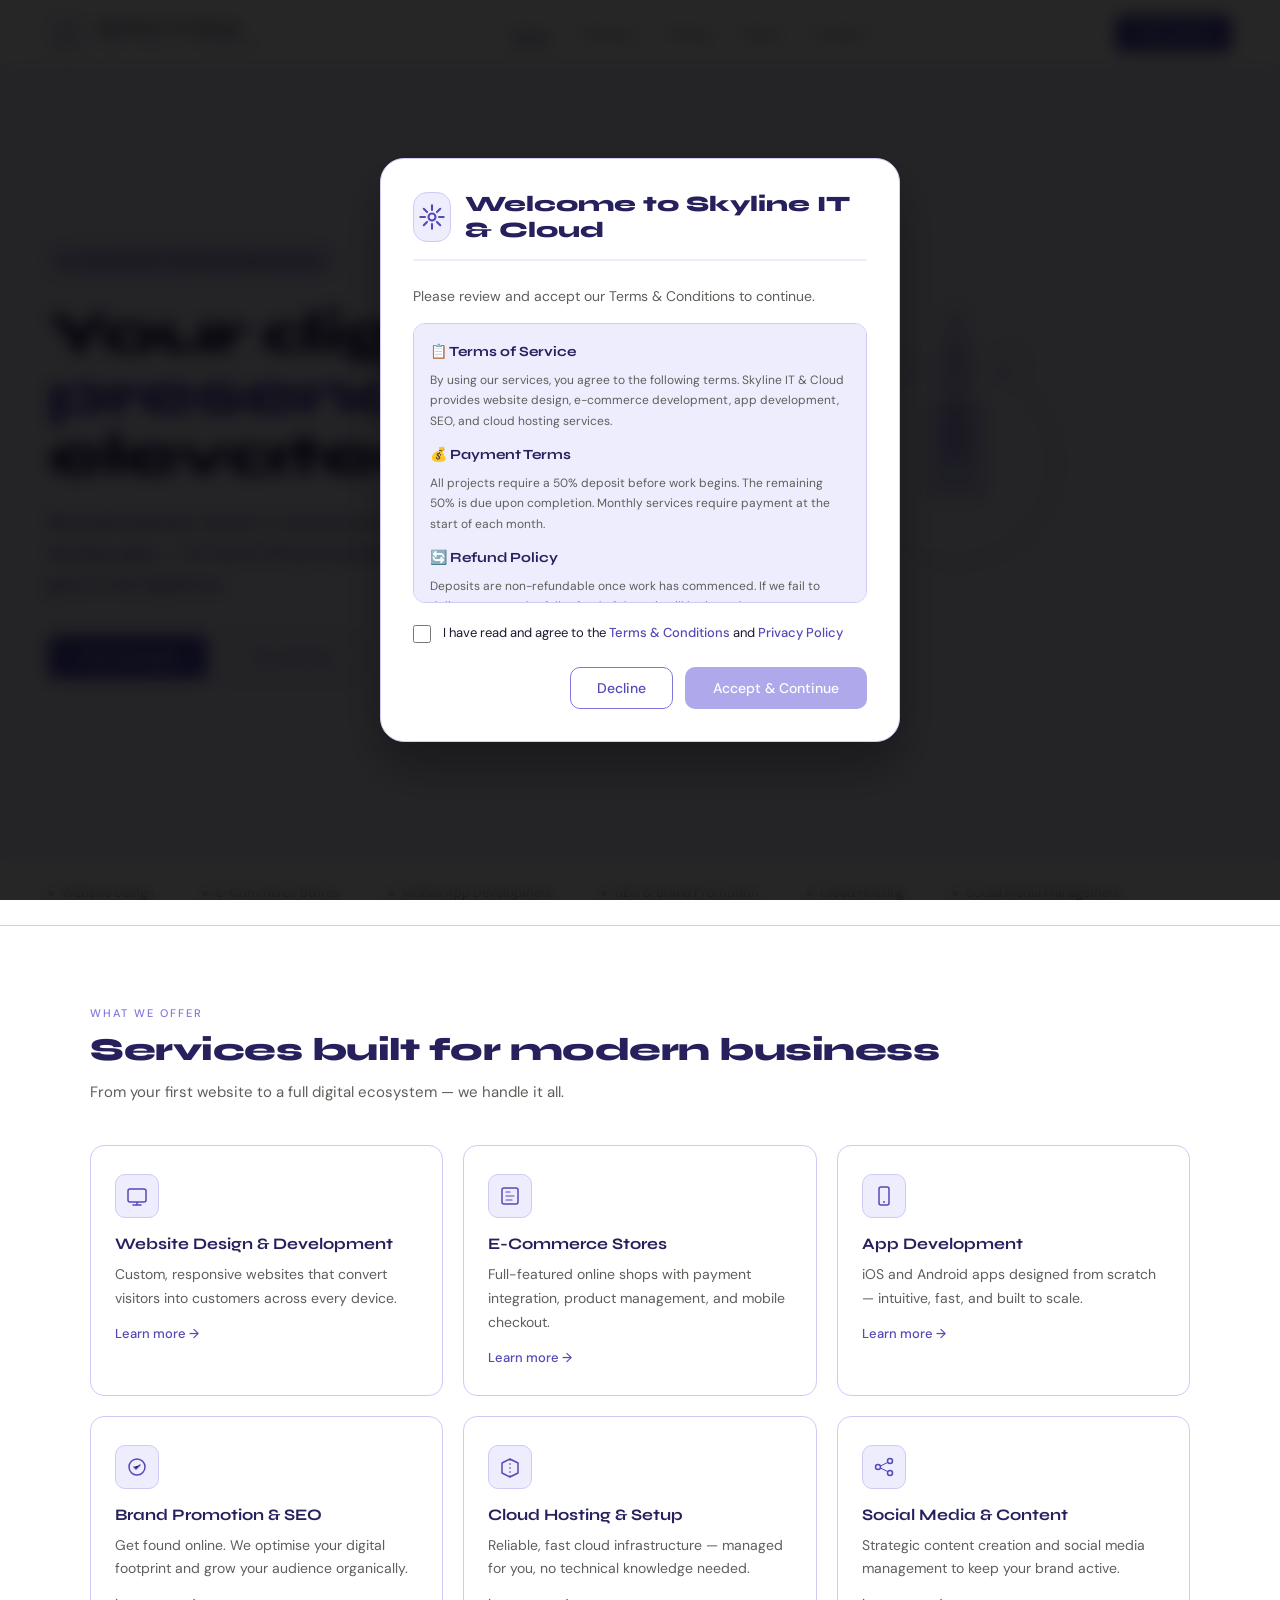
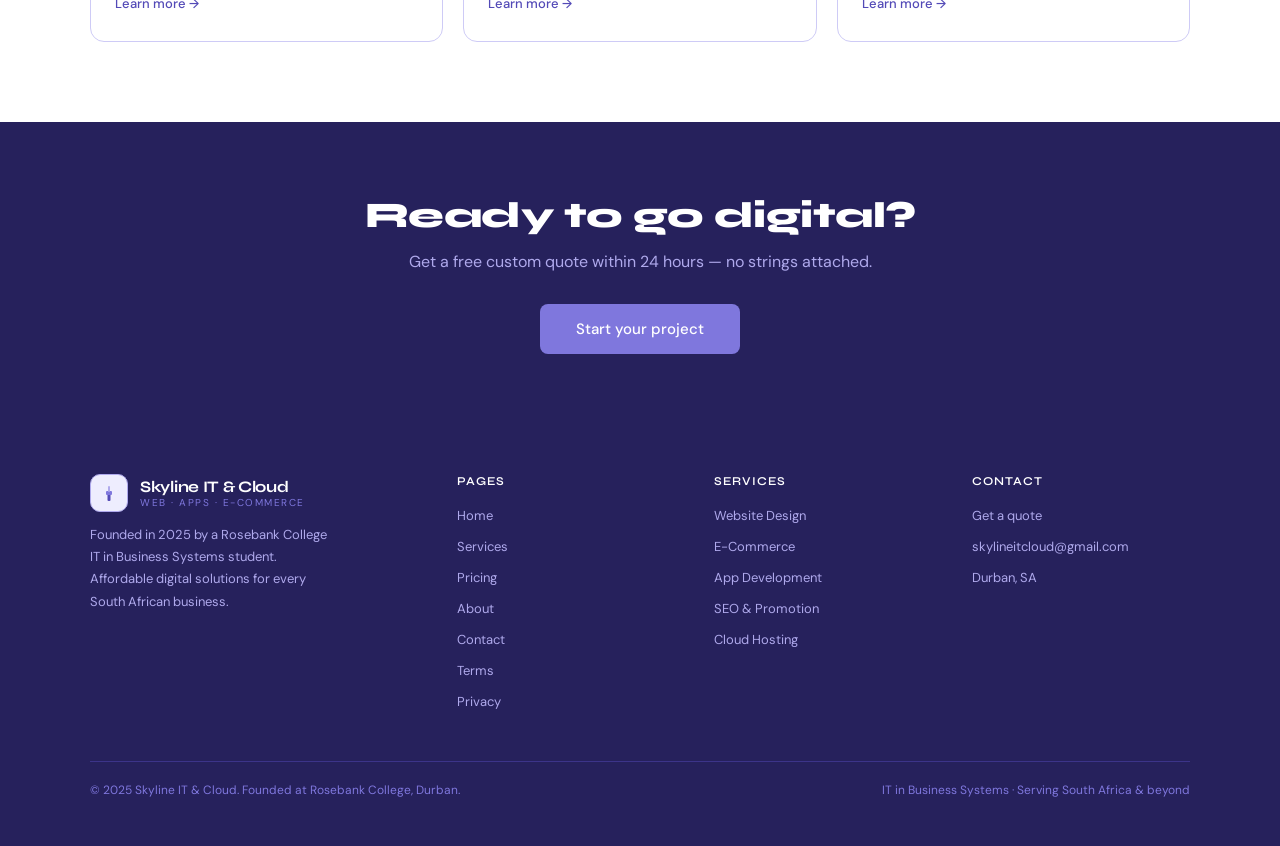
==== index.html @ 6c7fc27e "Initial website upload" ====
<!DOCTYPE html>
<html lang="en">
<head>
<meta charset="UTF-8"/>
<meta name="viewport" content="width=device-width, initial-scale=1.0"/>
<title>Skyline IT & Cloud — Home</title>
<link rel="stylesheet" href="shared.css"/>
<style>
.hero {
  min-height: 88vh;
  display: flex;
  align-items: center;
  background: var(--pu50);
  position: relative;
  overflow: hidden;
  padding: 80px 48px;
}

.hero-bg-ring {
  position: absolute;
  right: 5%;
  top: 50%;
  transform: translateY(-50%);
  width: 520px;
  height: 520px;
}

.hero-content {
  position: relative;
  z-index: 2;
  max-width: 600px;
}

.hero-badge {
  display: inline-flex;
  align-items: center;
  gap: 8px;
  background: var(--pu100);
  color: var(--pu800);
  font-size: 12px;
  padding: 6px 16px;
  border-radius: 20px;
  margin-bottom: 28px;
  font-weight: 500;
}

.hero-badge-dot {
  width: 6px; height: 6px;
  background: var(--pu600);
  border-radius: 50%;
  animation: pulse 2s infinite;
}

@keyframes pulse {
  0%, 100% { opacity: 1; transform: scale(1); }
  50% { opacity: 0.5; transform: scale(1.3); }
}

.hero h1 {
  font-size: 58px;
  font-weight: 800;
  color: var(--pu900);
  line-height: 1.05;
  letter-spacing: -2px;
  margin-bottom: 22px;
}

.hero h1 em {
  font-style: normal;
  color: var(--pu600);
}

.hero p {
  font-size: 17px;
  color: var(--pu800);
  line-height: 1.8;
  margin-bottom: 36px;
  max-width: 440px;
}

.hero-btns { display: flex; gap: 14px; flex-wrap: wrap; }

.trust-bar {
  padding: 24px 48px;
  border-top: 1px solid var(--pu100);
  border-bottom: 1px solid var(--pu100);
  background: white;
  display: flex;
  align-items: center;
  gap: 48px;
  overflow: hidden;
}

.trust-item {
  font-size: 13px;
  color: var(--text-muted);
  display: flex;
  align-items: center;
  gap: 8px;
  white-space: nowrap;
}

.trust-dot { width: 6px; height: 6px; background: var(--pu400); border-radius: 50%; flex-shrink: 0; }

.home-services { padding: 80px 48px; }
.home-services-inner { max-width: 1100px; margin: 0 auto; }

.services-grid {
  display: grid;
  grid-template-columns: repeat(3, 1fr);
  gap: 20px;
  margin-top: 40px;
}

.svc-card {
  border: 1px solid var(--pu100);
  border-radius: 14px;
  padding: 28px 24px;
  transition: border-color 0.2s, transform 0.2s;
  background: white;
}

.svc-card:hover { border-color: var(--pu400); transform: translateY(-3px); }

.svc-icon {
  width: 44px; height: 44px;
  background: var(--pu50);
  border-radius: 10px;
  border: 1px solid var(--pu100);
  display: flex;
  align-items: center;
  justify-content: center;
  margin-bottom: 16px;
}

.svc-card h3 {
  font-size: 16px;
  font-weight: 700;
  color: var(--pu900);
  margin-bottom: 10px;
}

.svc-card p { font-size: 14px; color: var(--text-muted); line-height: 1.7; }

.svc-link {
  display: inline-block;
  margin-top: 14px;
  font-size: 13px;
  color: var(--pu600);
  text-decoration: none;
  font-weight: 500;
}

.svc-link:hover { color: var(--pu800); }

.cta-strip {
  background: var(--pu900);
  padding: 72px 48px;
  text-align: center;
}

.cta-strip h2 {
  font-size: 36px;
  font-weight: 800;
  color: white;
  letter-spacing: -0.5px;
  margin-bottom: 14px;
}

.cta-strip p { font-size: 16px; color: var(--pu200); margin-bottom: 32px; }

.cta-strip .btn-primary { background: var(--pu400); font-size: 15px; padding: 15px 36px; }
.cta-strip .btn-primary:hover { background: var(--pu200); color: var(--pu900); }
</style>
</head>
<body>

<nav>
  <a href="index.html" class="logo">
    <div class="logo-icon">
      <svg width="20" height="20" viewBox="0 0 20 20"><rect x="8.5" y="11" width="3" height="7" rx="1" fill="#534AB7"/><rect x="7" y="8" width="6" height="4" rx="1" fill="#7F77DD"/><rect x="9" y="3" width="2" height="6" rx="1" fill="#AFA9EC"/><path d="M6 6 Q3 5 6 4" fill="none" stroke="#7F77DD" stroke-width="1.2" stroke-linecap="round"/><path d="M14 6 Q17 5 14 4" fill="none" stroke="#7F77DD" stroke-width="1.2" stroke-linecap="round"/></svg>
    </div>
    <div>
      <div class="logo-text">Skyline IT & Cloud</div>
      <div class="logo-tagline">WEB · APPS · E-COMMERCE</div>
    </div>
  </a>
  <ul class="nav-links">
    <li><a href="index.html" class="active">Home</a></li>
    <li><a href="services.html">Services</a></li>
    <li><a href="pricing.html">Pricing</a></li>
    <li><a href="about.html">About</a></li>
    <li><a href="contact.html">Contact</a></li>
  </ul>
  <a href="contact.html" class="nav-cta">Get a quote</a>
</nav>

<section class="hero">
  <div class="hero-content">
    <div class="hero-badge fade-up">
      <span class="hero-badge-dot"></span>
      Founded 2025 · Rosebank College, Durban
    </div>
    <h1 class="fade-up delay-1">Your digital<br/><em>presence</em>,<br/>elevated.</h1>
    <p class="fade-up delay-2">We build websites, launch e-commerce stores, and develop apps — for South African businesses ready to grow in the digital era.</p>
    <div class="hero-btns fade-up delay-3">
      <a href="pricing.html" class="btn-primary">View packages</a>
      <a href="services.html" class="btn-outline">Our services</a>
    </div>
  </div>

  <svg class="hero-bg-ring" viewBox="0 0 520 520" fill="none">
    <circle cx="260" cy="260" r="100" fill="none" stroke="#534AB7" stroke-width="3" opacity="0.2"/>
    <circle cx="260" cy="260" r="160" fill="none" stroke="#534AB7" stroke-width="1.5" stroke-dasharray="6 4" opacity="0.15"/>
    <circle cx="260" cy="260" r="220" fill="none" stroke="#534AB7" stroke-width="1" stroke-dasharray="4 6" opacity="0.1"/>
    <rect x="244" y="140" width="32" height="120" rx="6" fill="#534AB7" opacity="0.25"/>
    <rect x="232" y="200" width="56" height="95" rx="6" fill="#7F77DD" opacity="0.3"/>
    <rect x="250" y="108" width="20" height="40" rx="4" fill="#AFA9EC" opacity="0.4"/>
    <path d="M220 175 Q190 160 220 145" fill="none" stroke="#7F77DD" stroke-width="2.5" stroke-linecap="round" opacity="0.5"/>
    <path d="M205 185 Q165 160 205 135" fill="none" stroke="#AFA9EC" stroke-width="1.5" stroke-linecap="round" opacity="0.4"/>
    <path d="M300 175 Q330 160 300 145" fill="none" stroke="#7F77DD" stroke-width="2.5" stroke-linecap="round" opacity="0.5"/>
    <path d="M315 185 Q355 160 315 135" fill="none" stroke="#AFA9EC" stroke-width="1.5" stroke-linecap="round" opacity="0.4"/>
  </svg>
</section>

<div class="trust-bar">
  <div class="trust-item"><span class="trust-dot"></span>Website Design</div>
  <div class="trust-item"><span class="trust-dot"></span>E-Commerce Stores</div>
  <div class="trust-item"><span class="trust-dot"></span>Mobile App Development</div>
  <div class="trust-item"><span class="trust-dot"></span>SEO & Brand Promotion</div>
  <div class="trust-item"><span class="trust-dot"></span>Cloud Hosting</div>
  <div class="trust-item"><span class="trust-dot"></span>Social Media Management</div>
</div>

<div class="home-services">
  <div class="home-services-inner">
    <div class="section-label">What we offer</div>
    <h2 style="font-size:32px;font-weight:800;color:var(--pu900);letter-spacing:-0.5px;margin-bottom:10px">Services built for modern business</h2>
    <p style="font-size:15px;color:var(--text-muted);line-height:1.75;margin-bottom:0">From your first website to a full digital ecosystem — we handle it all.</p>

    <div class="services-grid">
      <div class="svc-card">
        <div class="svc-icon">
          <svg width="22" height="22" viewBox="0 0 22 22"><rect x="2" y="4" width="18" height="13" rx="2" fill="none" stroke="#534AB7" stroke-width="1.5"/><line x1="7" y1="20" x2="15" y2="20" stroke="#534AB7" stroke-width="1.5" stroke-linecap="round"/><line x1="11" y1="17" x2="11" y2="20" stroke="#534AB7" stroke-width="1.5"/></svg>
        </div>
        <h3>Website Design & Development</h3>
        <p>Custom, responsive websites that convert visitors into customers across every device.</p>
        <a href="services.html" class="svc-link">Learn more →</a>
      </div>
      <div class="svc-card">
        <div class="svc-icon">
          <svg width="22" height="22" viewBox="0 0 22 22"><rect x="3" y="3" width="16" height="16" rx="2" fill="none" stroke="#534AB7" stroke-width="1.5"/><path d="M7 11h8M7 7h4M7 15h6" stroke="#534AB7" stroke-width="1.2" stroke-linecap="round"/></svg>
        </div>
        <h3>E-Commerce Stores</h3>
        <p>Full-featured online shops with payment integration, product management, and mobile checkout.</p>
        <a href="services.html" class="svc-link">Learn more →</a>
      </div>
      <div class="svc-card">
        <div class="svc-icon">
          <svg width="22" height="22" viewBox="0 0 22 22"><rect x="6" y="2" width="10" height="18" rx="2" fill="none" stroke="#534AB7" stroke-width="1.5"/><circle cx="11" cy="17" r="1" fill="#534AB7"/></svg>
        </div>
        <h3>App Development</h3>
        <p>iOS and Android apps designed from scratch — intuitive, fast, and built to scale.</p>
        <a href="services.html" class="svc-link">Learn more →</a>
      </div>
      <div class="svc-card">
        <div class="svc-icon">
          <svg width="22" height="22" viewBox="0 0 22 22"><circle cx="11" cy="11" r="8" fill="none" stroke="#534AB7" stroke-width="1.5"/><path d="M8 11l2 2 4-4" stroke="#534AB7" stroke-width="1.5" stroke-linecap="round" stroke-linejoin="round"/></svg>
        </div>
        <h3>Brand Promotion & SEO</h3>
        <p>Get found online. We optimise your digital footprint and grow your audience organically.</p>
        <a href="services.html" class="svc-link">Learn more →</a>
      </div>
      <div class="svc-card">
        <div class="svc-icon">
          <svg width="22" height="22" viewBox="0 0 22 22"><path d="M3 17 L3 7 L11 3 L19 7 L19 17 L11 21 Z" fill="none" stroke="#534AB7" stroke-width="1.5" stroke-linejoin="round"/><line x1="11" y1="3" x2="11" y2="21" stroke="#534AB7" stroke-width="1" stroke-dasharray="2 2"/></svg>
        </div>
        <h3>Cloud Hosting & Setup</h3>
        <p>Reliable, fast cloud infrastructure — managed for you, no technical knowledge needed.</p>
        <a href="services.html" class="svc-link">Learn more →</a>
      </div>
      <div class="svc-card">
        <div class="svc-icon">
          <svg width="22" height="22" viewBox="0 0 22 22"><circle cx="5" cy="11" r="2.5" fill="none" stroke="#534AB7" stroke-width="1.5"/><circle cx="17" cy="5" r="2.5" fill="none" stroke="#534AB7" stroke-width="1.5"/><circle cx="17" cy="17" r="2.5" fill="none" stroke="#534AB7" stroke-width="1.5"/><line x1="7.5" y1="10" x2="14.5" y2="6.5" stroke="#534AB7" stroke-width="1"/><line x1="7.5" y1="12" x2="14.5" y2="15.5" stroke="#534AB7" stroke-width="1"/></svg>
        </div>
        <h3>Social Media & Content</h3>
        <p>Strategic content creation and social media management to keep your brand active.</p>
        <a href="services.html" class="svc-link">Learn more →</a>
      </div>
    </div>
  </div>
</div>

<div class="cta-strip">
  <h2>Ready to go digital?</h2>
  <p>Get a free custom quote within 24 hours — no strings attached.</p>
  <a href="contact.html" class="btn-primary">Start your project</a>
</div>

<footer>
  <div class="footer-inner">
    <div class="footer-brand">
      <div class="logo">
        <div class="logo-icon">
          <svg width="20" height="20" viewBox="0 0 20 20"><rect x="8.5" y="11" width="3" height="7" rx="1" fill="#534AB7"/><rect x="7" y="8" width="6" height="4" rx="1" fill="#7F77DD"/><rect x="9" y="3" width="2" height="6" rx="1" fill="#AFA9EC"/></svg>
        </div>
        <div>
          <div class="logo-text">Skyline IT & Cloud</div>
          <div class="logo-tagline">WEB · APPS · E-COMMERCE</div>
        </div>
      </div>
      <p>Founded in 2025 by a Rosebank College IT in Business Systems student. Affordable digital solutions for every South African business.</p>
    </div>
    <div class="footer-col">
      <h4>Pages</h4>
      <ul>
        <li><a href="index.html">Home</a></li>
        <li><a href="services.html">Services</a></li>
        <li><a href="pricing.html">Pricing</a></li>
        <li><a href="about.html">About</a></li>
        <li><a href="contact.html">Contact</a></li>
        <li><a href="terms.html">Terms</a></li>
        <li><a href="privacy.html">Privacy</a></li>
      </ul>
    </div>
    <div class="footer-col">
      <h4>Services</h4>
      <ul>
        <li><a href="services.html">Website Design</a></li>
        <li><a href="services.html">E-Commerce</a></li>
        <li><a href="services.html">App Development</a></li>
        <li><a href="services.html">SEO & Promotion</a></li>
        <li><a href="services.html">Cloud Hosting</a></li>
      </ul>
    </div>
    <div class="footer-col">
      <h4>Contact</h4>
      <ul>
        <li><a href="contact.html">Get a quote</a></li>
        <li><a href="mailto:skylineitcloud@gmail.com">skylineitcloud@gmail.com</a></li>
        <li><a href="#">Durban, SA</a></li>
      </ul>
    </div>
  </div>
  <div class="footer-bottom">
    <p>© 2025 Skyline IT & Cloud. Founded at Rosebank College, Durban.</p>
    <p>IT in Business Systems · Serving South Africa & beyond</p>
  </div>
</footer>
<!-- Terms & Conditions Popup -->
<div id="tcPopup" style="display: none;">
    <div class="tc-modal-overlay">
        <div class="tc-modal-container">
            <div class="tc-modal-header">
                <div class="tc-modal-icon">
                    <svg width="28" height="28" viewBox="0 0 24 24" fill="none" stroke="#534AB7" stroke-width="1.8">
                        <path d="M12 2v4M12 18v4M4.93 4.93l2.83 2.83M16.24 16.24l2.83 2.83M2 12h4M18 12h4M4.93 19.07l2.83-2.83M16.24 7.76l2.83-2.83" stroke-linecap="round"/>
                        <circle cx="12" cy="12" r="3"/>
                    </svg>
                </div>
                <h3>Welcome to Skyline IT & Cloud</h3>
            </div>
            <div class="tc-modal-body">
                <p>Please review and accept our Terms & Conditions to continue.</p>
                <div class="tc-terms-scroll">
                    <h4>📋 Terms of Service</h4>
                    <p>By using our services, you agree to the following terms. Skyline IT & Cloud provides website design, e-commerce development, app development, SEO, and cloud hosting services.</p>
                    
                    <h4>💰 Payment Terms</h4>
                    <p>All projects require a 50% deposit before work begins. The remaining 50% is due upon completion. Monthly services require payment at the start of each month.</p>
                    
                    <h4>🔄 Refund Policy</h4>
                    <p>Deposits are non-refundable once work has commenced. If we fail to deliver as agreed, a full refund of deposit will be issued.</p>
                    
                    <h4>📄 Intellectual Property</h4>
                    <p>Upon full payment, you own all rights to the delivered work. We reserve the right to display the work in our portfolio.</p>
                    
                    <h4>⚠️ Limitation of Liability</h4>
                    <p>Skyline IT & Cloud is not liable for indirect damages or third-party claims. Our total liability is limited to the amount paid for the service.</p>
                    
                    <h4>🔒 Privacy Policy</h4>
                    <p>We collect only necessary information to provide our services. Your data is never sold to third parties. We use SSL encryption to protect your information.</p>
                    
                    <h4>⚖️ Governing Law</h4>
                    <p>These terms are governed by the laws of South Africa. Disputes will be resolved in Durban, South Africa.</p>
                </div>
                <label class="tc-checkbox-container">
					<input type="checkbox" id="tcAgreeCheckbox">
					<span>I have read and agree to the <a href="terms.html" id="tcTermsLink">Terms & Conditions</a> and <a href="privacy.html" id="tcPrivacyLink">Privacy Policy</a></span>
				</label>
            </div>
            <div class="tc-modal-buttons">
                <button class="tc-btn-outline" id="tcDeclineBtn">Decline</button>
                <button class="tc-btn-primary" id="tcAcceptBtn" disabled>Accept & Continue</button>
            </div>
        </div>
    </div>
</div>

<script>
(function() {
    // Check if user already accepted
    if (!localStorage.getItem('skyline_terms_accepted')) {
        // Show popup after 0.5 seconds
        setTimeout(function() {
            var popup = document.getElementById('tcPopup');
            if (popup) {
                popup.style.display = 'block';
                document.body.style.overflow = 'hidden';
            }
        }, 500);
    }
    
    // Get elements
    var checkbox = document.getElementById('tcAgreeCheckbox');
    var acceptBtn = document.getElementById('tcAcceptBtn');
    var declineBtn = document.getElementById('tcDeclineBtn');
    var popup = document.getElementById('tcPopup');
    
    // Enable accept button when checkbox is checked
    if (checkbox) {
        checkbox.addEventListener('change', function() {
            if (acceptBtn) {
                acceptBtn.disabled = !this.checked;
            }
        });
    }
    
    // Accept button click
    if (acceptBtn) {
        acceptBtn.addEventListener('click', function() {
            if (checkbox && checkbox.checked) {
                localStorage.setItem('skyline_terms_accepted', 'true');
                localStorage.setItem('skyline_terms_date', new Date().toISOString());
                if (popup) {
                    popup.style.display = 'none';
                    document.body.style.overflow = '';
                }
            }
        });
    }
    
    // Decline button click
    if (declineBtn) {
        declineBtn.addEventListener('click', function() {
            alert('You must accept the Terms & Conditions to use this website.');
            // Optional: redirect to Google
            // window.location.href = 'https://www.google.com';
        });
    }
    
    // Terms link click
    var termsLink = document.getElementById('tcTermsLink');
    if (termsLink) {
        termsLink.addEventListener('click', function(e) {
            e.preventDefault();
            alert('Full Terms & Conditions available upon request. Email skylineitcloud@gmail.com for details.');
        });
    }
    
    // Privacy link click
    var privacyLink = document.getElementById('tcPrivacyLink');
    if (privacyLink) {
        privacyLink.addEventListener('click', function(e) {
            e.preventDefault();
            alert('Privacy Policy: We only collect essential information to provide our services. Your data is never shared. Full policy available on request.');
        });
    }
})();
</script>
</body>
</html>
---- shared.css ----
@import url('https://fonts.googleapis.com/css2?family=Syne:wght@400;500;600;700;800&family=DM+Sans:ital,wght@0,300;0,400;0,500;1,300&display=swap');

:root {
  --pu50: #EEEDFE;
  --pu100: #CECBF6;
  --pu200: #AFA9EC;
  --pu400: #7F77DD;
  --pu600: #534AB7;
  --pu800: #3C3489;
  --pu900: #26215C;
  --gray50: #F1EFE8;
  --gray100: #D3D1C7;
  --gray200: #B4B2A9;
  --gray400: #888780;
  --gray600: #5F5E5A;
  --white: #FFFFFF;
  --text: #1a1830;
  --text-muted: #5F5E5A;
}

* { box-sizing: border-box; margin: 0; padding: 0; }

html { scroll-behavior: smooth; }

body {
  font-family: 'DM Sans', sans-serif;
  color: var(--text);
  background: var(--white);
  min-height: 100vh;
}

h1, h2, h3, h4, .logo-text, .plan-price, .stat-num {
  font-family: 'Syne', sans-serif;
}

/* ── NAV ── */
nav {
  position: sticky;
  top: 0;
  z-index: 100;
  display: flex;
  align-items: center;
  justify-content: space-between;
  padding: 14px 48px;
  background: rgba(255,255,255,0.96);
  backdrop-filter: blur(8px);
  border-bottom: 1px solid var(--pu100);
}

.logo {
  display: flex;
  align-items: center;
  gap: 12px;
  text-decoration: none;
}

.logo-icon {
  width: 38px;
  height: 38px;
  background: var(--pu50);
  border-radius: 10px;
  border: 1.5px solid var(--pu200);
  display: flex;
  align-items: center;
  justify-content: center;
}

.logo-text {
  font-size: 15px;
  font-weight: 700;
  color: var(--pu900);
  letter-spacing: -0.3px;
}

.logo-tagline {
  font-size: 10px;
  color: var(--pu400);
  letter-spacing: 1.5px;
  font-family: 'DM Sans', sans-serif;
  font-weight: 400;
}

.nav-links {
  display: flex;
  gap: 32px;
  list-style: none;
}

.nav-links a {
  font-size: 14px;
  color: var(--text-muted);
  text-decoration: none;
  font-weight: 400;
  transition: color 0.15s;
  position: relative;
}

.nav-links a:hover { color: var(--pu600); }

.nav-links a.active {
  color: var(--pu600);
  font-weight: 500;
}

.nav-links a.active::after {
  content: '';
  position: absolute;
  bottom: -4px;
  left: 0; right: 0;
  height: 2px;
  background: var(--pu600);
  border-radius: 2px;
}

.nav-cta {
  background: var(--pu600);
  color: white;
  border: none;
  padding: 10px 22px;
  border-radius: 8px;
  font-size: 13px;
  font-weight: 500;
  cursor: pointer;
  text-decoration: none;
  display: inline-block;
  transition: background 0.15s, transform 0.1s;
  font-family: 'DM Sans', sans-serif;
}

.nav-cta:hover { background: var(--pu800); transform: translateY(-1px); }

/* ── PAGE HERO ── */
.page-hero {
  background: var(--pu50);
  border-bottom: 1px solid var(--pu100);
  padding: 64px 48px 52px;
  position: relative;
  overflow: hidden;
}

.page-hero::before {
  content: '';
  position: absolute;
  right: -60px; top: -60px;
  width: 320px; height: 320px;
  border-radius: 50%;
  border: 40px solid var(--pu100);
  opacity: 0.5;
}

.page-hero::after {
  content: '';
  position: absolute;
  right: 60px; top: 40px;
  width: 200px; height: 200px;
  border-radius: 50%;
  border: 25px solid var(--pu200);
  opacity: 0.3;
}

.hero-eyebrow {
  display: inline-block;
  font-size: 11px;
  letter-spacing: 2px;
  color: var(--pu600);
  font-weight: 500;
  text-transform: uppercase;
  background: var(--pu100);
  padding: 4px 14px;
  border-radius: 20px;
  margin-bottom: 20px;
}

.page-hero h1 {
  font-size: 44px;
  font-weight: 800;
  color: var(--pu900);
  line-height: 1.1;
  max-width: 560px;
  margin-bottom: 16px;
  letter-spacing: -1px;
}

.page-hero p {
  font-size: 16px;
  color: var(--pu800);
  max-width: 480px;
  line-height: 1.75;
}

/* ── SECTION BASE ── */
.section {
  padding: 72px 48px;
  max-width: 1100px;
  margin: 0 auto;
}

.section-label {
  font-size: 11px;
  letter-spacing: 2px;
  color: var(--pu400);
  font-weight: 500;
  text-transform: uppercase;
  margin-bottom: 10px;
}

.section h2 {
  font-size: 32px;
  font-weight: 800;
  color: var(--pu900);
  letter-spacing: -0.5px;
  margin-bottom: 10px;
}

.section-sub {
  font-size: 15px;
  color: var(--text-muted);
  line-height: 1.75;
  max-width: 520px;
  margin-bottom: 40px;
}

/* ── BUTTONS ── */
.btn-primary {
  background: var(--pu600);
  color: white;
  border: none;
  padding: 13px 30px;
  border-radius: 8px;
  font-size: 14px;
  font-weight: 500;
  cursor: pointer;
  text-decoration: none;
  display: inline-block;
  transition: background 0.15s, transform 0.1s;
  font-family: 'DM Sans', sans-serif;
}

.btn-primary:hover { background: var(--pu800); transform: translateY(-1px); }

.btn-outline {
  background: transparent;
  color: var(--pu600);
  border: 1.5px solid var(--pu400);
  padding: 12px 28px;
  border-radius: 8px;
  font-size: 14px;
  font-weight: 500;
  cursor: pointer;
  text-decoration: none;
  display: inline-block;
  transition: all 0.15s;
  font-family: 'DM Sans', sans-serif;
}

.btn-outline:hover { background: var(--pu50); border-color: var(--pu600); }

/* ── FOOTER ── */
footer {
  background: var(--pu900);
  color: var(--pu200);
  padding: 48px;
}

.footer-inner {
  max-width: 1100px;
  margin: 0 auto;
  display: grid;
  grid-template-columns: 1.5fr 1fr 1fr 1fr;
  gap: 40px;
  margin-bottom: 40px;
}

.footer-brand .logo-text { color: white; font-size: 16px; }
.footer-brand .logo-tagline { color: var(--pu400); }
.footer-brand p {
  font-size: 13px;
  color: var(--pu200);
  margin-top: 12px;
  line-height: 1.7;
  max-width: 240px;
}

.footer-col h4 {
  font-size: 12px;
  font-weight: 600;
  color: white;
  letter-spacing: 1px;
  text-transform: uppercase;
  margin-bottom: 16px;
  font-family: 'Syne', sans-serif;
}

.footer-col ul { list-style: none; }
.footer-col ul li { margin-bottom: 10px; }
.footer-col ul li a {
  font-size: 13px;
  color: var(--pu200);
  text-decoration: none;
  transition: color 0.15s;
}
.footer-col ul li a:hover { color: white; }

.footer-bottom {
  max-width: 1100px;
  margin: 0 auto;
  border-top: 1px solid var(--pu800);
  padding-top: 20px;
  display: flex;
  justify-content: space-between;
  align-items: center;
}

.footer-bottom p { font-size: 12px; color: var(--pu400); }

/* ── ANIMATIONS ── */
@keyframes fadeUp {
  from { opacity: 0; transform: translateY(20px); }
  to { opacity: 1; transform: translateY(0); }
}

.fade-up {
  animation: fadeUp 0.5s ease forwards;
}

.delay-1 { animation-delay: 0.1s; opacity: 0; }
.delay-2 { animation-delay: 0.2s; opacity: 0; }
.delay-3 { animation-delay: 0.3s; opacity: 0; }
.delay-4 { animation-delay: 0.4s; opacity: 0; }

/* ── CHECK MARK ── */
.check { color: var(--pu600); font-weight: 600; flex-shrink: 0; }

@media (max-width: 768px) {
  nav { padding: 12px 20px; }
  .nav-links { display: none; }
  .page-hero { padding: 40px 20px; }
  .page-hero h1 { font-size: 30px; }
  .section { padding: 48px 20px; }
  .footer-inner { grid-template-columns: 1fr 1fr; }
}

/* Terms & Conditions Modal - Complete Styles */
.tc-modal-overlay {
    position: fixed;
    top: 0;
    left: 0;
    width: 100%;
    height: 100%;
    background: rgba(0, 0, 0, 0.85);
    backdrop-filter: blur(8px);
    z-index: 9999;
    display: flex;
    align-items: center;
    justify-content: center;
}

.tc-modal-container {
    background: white;
    border-radius: 24px;
    max-width: 520px;
    width: 90%;
    padding: 32px;
    position: relative;
    box-shadow: 0 25px 50px rgba(0, 0, 0, 0.3);
    border: 1px solid var(--pu100);
    animation: tcFadeIn 0.3s ease;
}

@keyframes tcFadeIn {
    from {
        opacity: 0;
        transform: scale(0.95);
    }
    to {
        opacity: 1;
        transform: scale(1);
    }
}

.tc-modal-header {
    display: flex;
    align-items: center;
    gap: 14px;
    margin-bottom: 24px;
    border-bottom: 2px solid var(--pu50);
    padding-bottom: 16px;
}

.tc-modal-icon {
    width: 50px;
    height: 50px;
    background: var(--pu50);
    border-radius: 14px;
    border: 1px solid var(--pu100);
    display: flex;
    align-items: center;
    justify-content: center;
}

.tc-modal-header h3 {
    font-size: 22px;
    font-weight: 800;
    color: var(--pu900);
    font-family: 'Syne', sans-serif;
    margin: 0;
}

.tc-modal-body {
    margin-bottom: 24px;
}

.tc-modal-body > p {
    font-size: 14px;
    color: var(--text-muted);
    margin-bottom: 16px;
    line-height: 1.6;
}

.tc-terms-scroll {
    background: var(--pu50);
    border: 1px solid var(--pu100);
    border-radius: 12px;
    padding: 16px;
    max-height: 280px;
    overflow-y: auto;
    margin: 16px 0;
    font-size: 12px;
    color: var(--text-muted);
    line-height: 1.7;
}

.tc-terms-scroll h4 {
    font-size: 14px;
    font-weight: 700;
    color: var(--pu900);
    margin: 12px 0 6px 0;
}

.tc-terms-scroll h4:first-child {
    margin-top: 0;
}

.tc-terms-scroll p {
    font-size: 12px;
    margin-bottom: 10px;
    color: var(--text-muted);
}

.tc-checkbox-container {
    display: flex;
    align-items: flex-start;
    gap: 12px;
    margin: 20px 0;
    cursor: pointer;
    font-size: 13px;
    color: var(--text);
    line-height: 1.5;
}

.tc-checkbox-container input {
    width: 18px;
    height: 18px;
    margin-top: 2px;
    cursor: pointer;
    accent-color: var(--pu600);
}

.tc-checkbox-container a {
    color: var(--pu600);
    text-decoration: none;
    font-weight: 500;
}

.tc-checkbox-container a:hover {
    text-decoration: underline;
}

.tc-modal-buttons {
    display: flex;
    gap: 12px;
    justify-content: flex-end;
    margin-top: 20px;
}

.tc-btn-primary {
    background: var(--pu600);
    color: white;
    border: none;
    padding: 12px 28px;
    border-radius: 10px;
    font-size: 14px;
    font-weight: 500;
    cursor: pointer;
    font-family: 'DM Sans', sans-serif;
    transition: all 0.15s;
}

.tc-btn-primary:hover {
    background: var(--pu800);
    transform: translateY(-1px);
}

.tc-btn-primary:disabled {
    background: var(--pu200);
    cursor: not-allowed;
    transform: none;
}

.tc-btn-outline {
    background: transparent;
    color: var(--pu600);
    border: 1.5px solid var(--pu400);
    padding: 11px 26px;
    border-radius: 10px;
    font-size: 14px;
    font-weight: 500;
    cursor: pointer;
    font-family: 'DM Sans', sans-serif;
    transition: all 0.15s;
}

.tc-btn-outline:hover {
    background: var(--pu50);
    border-color: var(--pu600);
}
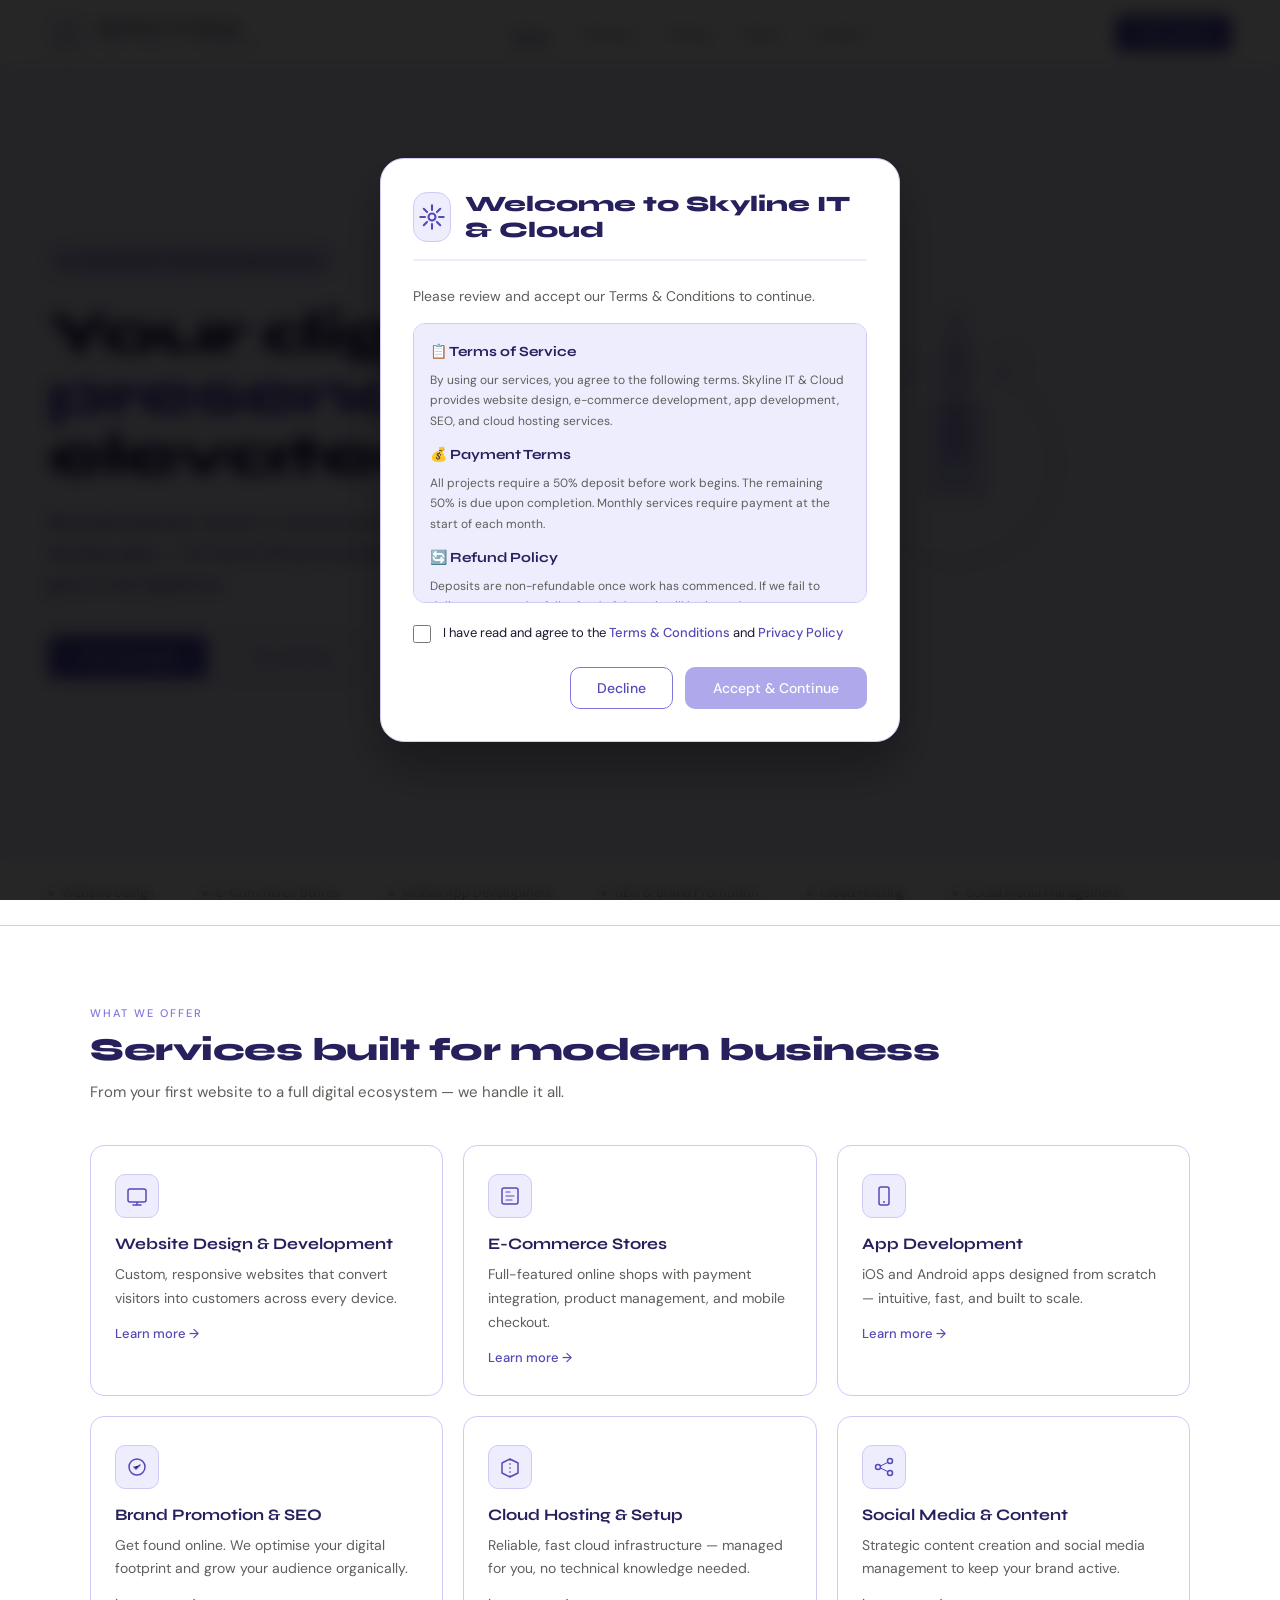
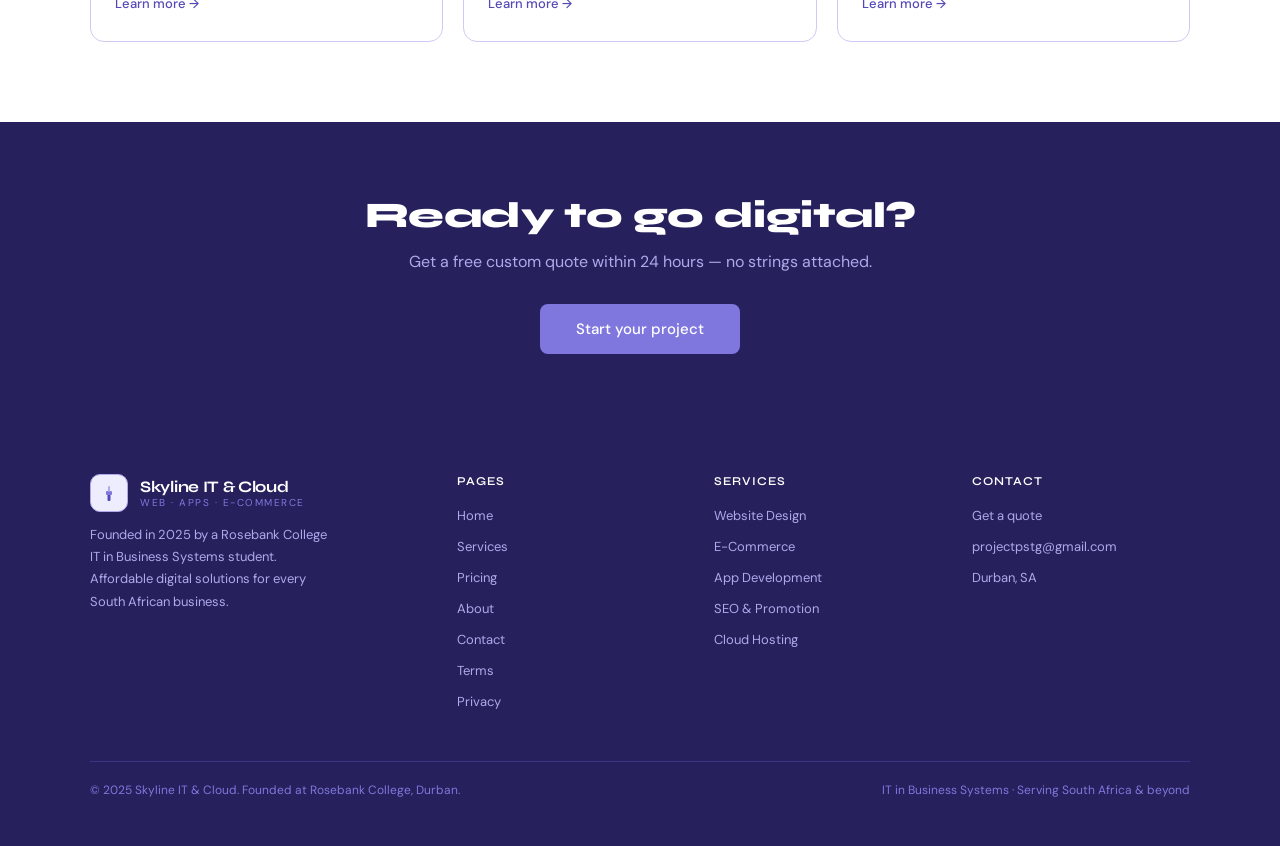
==== commit 9c87b399: "Email & Cell number Update" ====
--- a/index.html
+++ b/index.html
@@ -337,7 +337,7 @@
       <h4>Contact</h4>
       <ul>
         <li><a href="contact.html">Get a quote</a></li>
-        <li><a href="mailto:skylineitcloud@gmail.com">skylineitcloud@gmail.com</a></li>
+        <li><a href="mailto:projectpstg@gmail.com">projectpstg@gmail.com</a></li>
         <li><a href="#">Durban, SA</a></li>
       </ul>
     </div>
@@ -454,7 +454,7 @@
     if (termsLink) {
         termsLink.addEventListener('click', function(e) {
             e.preventDefault();
-            alert('Full Terms & Conditions available upon request. Email skylineitcloud@gmail.com for details.');
+            alert('Full Terms & Conditions available upon request. Email projectpstg@gmail.com for details.');
         });
     }
     
@@ -470,3 +470,4 @@
 </script>
 </body>
 </html>
+
--- a/shared.css
+++ b/shared.css
@@ -523,4 +523,136 @@
 .tc-btn-outline:hover {
     background: var(--pu50);
     border-color: var(--pu600);
+}
+/* ================================
+   MEDIA QUERIES — ALL DEVICES
+   ================================ */
+
+/* Large Desktops (1440px and up) */
+@media (min-width: 1440px) {
+
+}
+
+/* Desktops */
+@media (max-width: 1440px) {
+
+}
+
+/* Small Desktops / Large Laptops */
+@media (max-width: 1280px) {
+
+}
+
+/* Laptops */
+@media (max-width: 1024px) {
+
+}
+
+/* Tablets (landscape) */
+@media (max-width: 900px) {
+  .packages-inner {
+    flex-direction: column;
+    align-items: stretch;
+  }
+
+  .contact-layout {
+    grid-template-columns: 1fr;
+  }
+}
+
+/* Tablets (portrait) */
+@media (max-width: 768px) {
+  nav { padding: 12px 20px; }
+  .page-hero { padding: 40px 20px; }
+  .page-hero h1 {
+    font-size: 32px;
+    max-width: 100%;
+  }
+  .page-hero p {
+    max-width: 100%;
+    font-size: 15px;
+  }
+  .section { padding: 40px 18px; }
+  .footer-inner { grid-template-columns: 1fr 1fr; gap: 24px; }
+  .footer-bottom { flex-direction: column; gap: 12px; align-items: flex-start; }
+  .form-card { padding: 32px 24px; }
+  .contact-info { margin-bottom: 30px; }
+}
+
+/* Large Phones */
+@media (max-width: 600px) {
+  .nav-cta { padding: 10px 16px; }
+  .contact-layout { gap: 40px; }
+  .form-row { grid-template-columns: 1fr; }
+  .contact-methods { gap: 14px; }
+  .method-icon { width: 38px; height: 38px; }
+  .footer-inner { grid-template-columns: 1fr; }
+  .page-hero h1 { font-size: 28px; }
+  .page-hero p { font-size: 14px; }
+  .section { padding: 36px 18px; }
+}
+
+/* Medium Phones */
+@media (max-width: 480px) {
+  nav { padding: 10px 16px; }
+  .nav-cta { display: none; }
+  .page-hero { padding: 32px 16px; }
+  .page-hero h1 { font-size: 26px; }
+  .section { padding: 32px 16px; }
+  .form-card { padding: 28px 20px; }
+  .submit-btn,
+  .btn-primary,
+  .btn-outline { width: 100%; text-align: center; }
+  .footer-bottom { justify-content: center; text-align: center; }
+}
+
+/* Small Phones */
+@media (max-width: 375px) {
+  .page-hero h1 { font-size: 24px; }
+  .method-icon { width: 36px; height: 36px; font-size: 18px; }
+  .contact-method { gap: 12px; }
+  .social-icons { flex-direction: column; align-items: stretch; }
+}
+
+/* Extra Small Phones (e.g. iPhone SE) */
+@media (max-width: 320px) {
+  .page-hero { padding: 28px 14px; }
+  .section { padding: 28px 14px; }
+  .footer-bottom p,
+  .footer-col ul li a,
+  .footer-col h4 { font-size: 12px; }
+}
+
+/* ================================
+   ORIENTATION
+   ================================ */
+
+/* Landscape mode */
+@media (orientation: landscape) {
+
+}
+
+/* Portrait mode */
+@media (orientation: portrait) {
+
+}
+
+/* ================================
+   HIGH RESOLUTION / RETINA
+   ================================ */
+
+@media (-webkit-min-device-pixel-ratio: 2), (min-resolution: 192dpi) {
+
+}
+
+/* ================================
+   PRINT
+   ================================ */
+
+@media print {
+  * {
+    background: transparent !important;
+    color: black !important;
+    box-shadow: none !important;
+  }
 }
